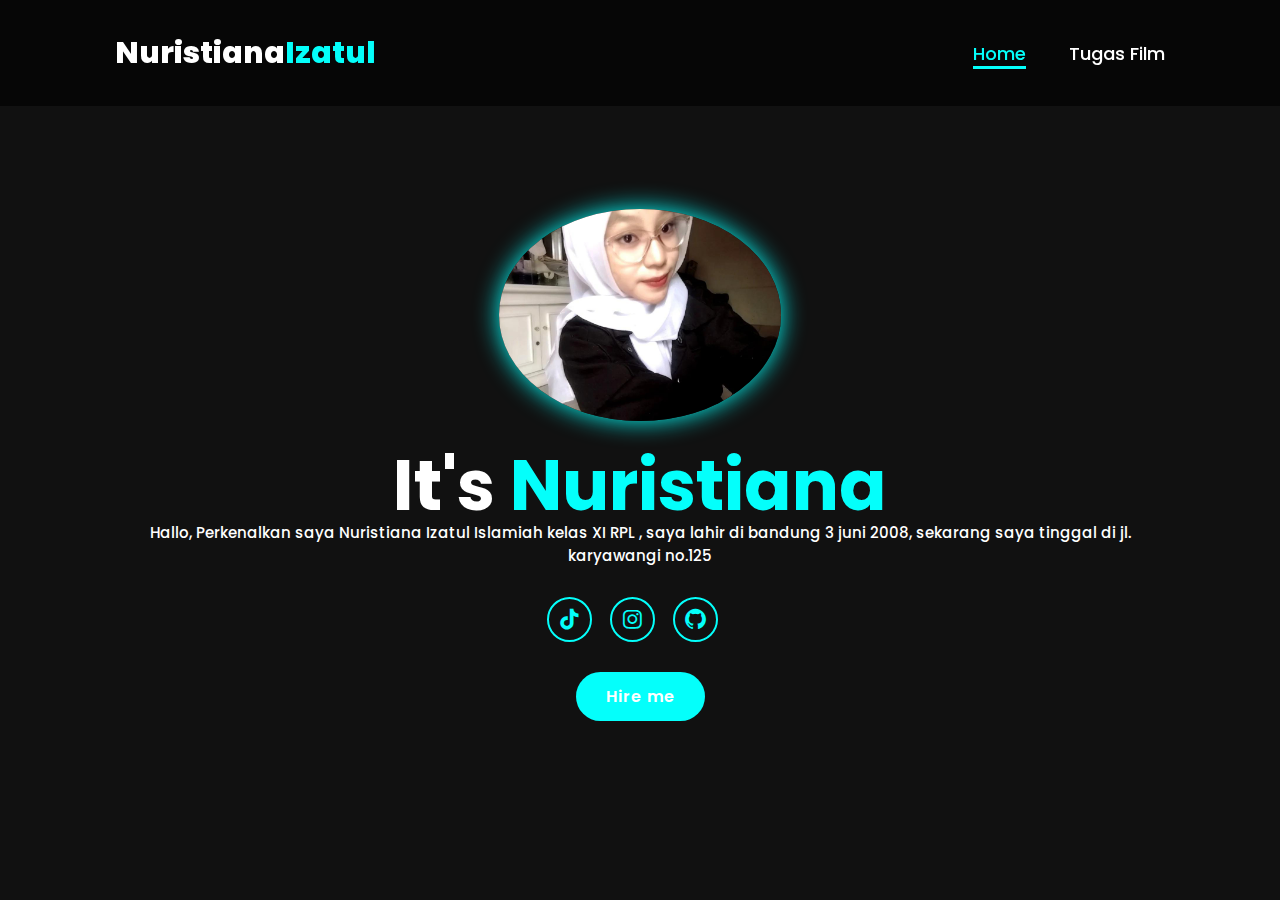
==== index.html @ c04273e6 "Add files via upload" ====
<!DOCTYPE html>
<html lang="en">
<head>
    <meta charset="UTF-8">
    <meta name="viewport" content="width=device-width, initial-scale=1.0">
    <title>Tugas Web</title>
    <link rel="stylesheet" href="style.css">
    <link href="https://unpkg.com/boxicons@2.1.4/css/boxicons.min.css" rel="stylesheet">
    <link href="https://fonts.googleapis.com/css2?family=Poppins:wght@400;700&display=swap" rel="stylesheet">
</head>
<body>

<header class="header">
    <a href="#home" class="logo">Nuristiana<span>Izatul</span></a>
    <i class='bx bx-menu' id="menu-icon"></i>
    <nav class="navbar">
        <a href="#home" class="active">Home</a>
        <a href="tugas2.html">Tugas Film</a>
    </nav>
</header>

<section class="home" id="home">
    <div class="home-img">
        <img src="1.jpg" alt="">
    </div>
    <div class="home-content">
        <h1>It's <span>Nuristiana</span></h1>
    
        <p>Hallo, Perkenalkan saya Nuristiana Izatul Islamiah kelas XI RPL ,
             saya lahir di bandung 3 juni 2008, sekarang saya tinggal di jl. karyawangi no.125 </p>
        <div class="social-icons">
            <a href="https://www.tiktok.com/@nrstiaa1?_t=8oWnTnt1Ga7&_r=1"><i class="bx bxl-tiktok"></i></a>
            <a href="https://www.instagram.com/iztltiana?igsh=MWN0MjFjYjRwbWE3dw=="><i class="bx bxl-instagram"></i></a>
            <a href="#"><i class="bx bxl-github"></i></a>
        </div>
        <a href="#" class="btn">Hire me</a>
    </div>
</section>

<script src="script.js"></script>
</body>
</html>
---- style.css ----
* {
    margin: 0;
    padding: 0;
    box-sizing: border-box;
    text-decoration: none;
    border: none;
    outline: none;
    scroll-behavior: smooth;
    font-family: 'Poppins', sans-serif;
}

:root {
    --bg-color: #111111; 
    --second-bg-color: #151515;
    --text-color: white;
    --main-color: #04fffb;
}

html {
    font-size: 62.5%;
    overflow: hidden;
}

body {
    background: var(--bg-color);
    color: var(--text-color);
}

.header {
    position: fixed;
    top: 0;
    left: 0;
    width: 100%;
    padding: 3rem 9%;
    background: rgba(0, 0, 0, 0.6);
    backdrop-filter: blur(10px);
    display: flex;
    justify-content: space-between;
    align-items: center;
    z-index: 100;
}

.logo {
    font-size: 3rem;
    color: var(--text-color);
    font-weight: 800;
    cursor: pointer;
    transition: 0.3s ease-in-out;
}

.logo:hover {
    transform: scale(1.1);
}

.navbar a {
    font-size: 1.8rem;
    color: white;
    margin-left: 4rem;
    font-weight: 500;
    transition: 0.3s ease-in-out;
    border-bottom: 3px solid transparent;
}

.navbar a:hover,
.navbar a.active {
    color: var(--main-color);
    border-bottom: 3px solid var(--main-color);
}

#menu-icon {
    font-size: 3.6rem;
    color: var(--main-color);
    display: none;
}

section {
    min-height: 100vh;
    padding: 10rem 9%;
}

.home {
    display: flex;
    justify-content: center;
    align-items: center;
    flex-direction: column;
    gap: 1rem;
}

.home-content {
    display: flex;
    align-items: center;
    justify-content: center;
    flex-direction: column;
    text-align: center;
    margin-top: 3rem;
}

span {
    color: var(--main-color);
}

.logo span {
    color: var(--main-color);
}

.home-content h3 {
    margin-bottom: 2rem;
    margin-top: 1rem;
    font-size: 3.5rem;
}

.home-content h1 {
    font-size: 7rem;
    font-weight: 700;
    margin-top: 1.5rem;
    line-height: 1;
}

.home-img {
    border-radius: 50%;
}

.home-img img {
    position: relative;
    top: 3rem;
    width: 22vw;
    border-radius: 50%;
    box-shadow: 0 0 25px var(--main-color);
    cursor: pointer;
    transition: 0.4s ease-in-out;
}

.home-img img:hover {
    box-shadow: 0 0 50px var(--main-color);
}

.home-content p {
    font-size: 1.5rem;
    font-weight: 500;
    max-width: 1000px;
}

.social-icons a {
    display: inline-flex;
    justify-content: center;
    align-items: center;
    width: 4.5rem;
    height: 4.5rem;
    background: transparent;
    border: 0.2rem solid var(--main-color);
    font-size: 2.5rem;
    border-radius: 50%;
    color: var(--main-color);
    margin: 3rem 1.5rem 3rem 0;
    transition: 0.3s ease-in-out;
}

.social-icons a:hover {
    color: white;
    transform: scale(1.3) translateY(-5px);
    box-shadow: 0 0 25px var(--main-color);
    background-color: var(--main-color);
}

.btn {
    display: inline-block;
    padding: 1rem 2.8rem;
    background: var(--main-color);
    border-radius: 4rem;
    font-size: 1.6rem;
    color: white;
    border: 2px solid transparent;
    letter-spacing: 0.1rem;
    font-weight: 600;
    transition: 0.3s ease-in-out;
    cursor: pointer;
}

.btn:hover {
    transform: scale(1.05);
    box-shadow: 0 0 25px var(--main-color);
}

.text-animation {
    font-size: 3.4rem;
    font-weight: 600;
    display: inline-block;
    position: relative;
    overflow: hidden;
    white-space: nowrap;
    width: 20ch;
}

.text-animation span {
    position: absolute;
    display: inline-block;
    white-space: nowrap;
    animation: words 10s infinite steps(1);
}

.text-animation span::after {
    content: "";
    background-color: var(--bg-color);
    position: absolute;
    width: 100%;
    height: 100%;
    border-left: 3px solid var(--bg-color);
    right: -3px;
    animation: cursor 0.6s infinite steps(1), typing 10s steps(20) infinite;
}

@keyframes cursor {
    to {
        border-left: 2px solid var(--main-color);
    }
}

@keyframes words {
    0%, 20% {
        content: 'Web Developer';
    }
    21%, 40% {
        content: 'Graphic Designer';
    }
    41%, 60% {
        content: 'UI Designer';
    }
    61%, 80% {
        content: 'Content Manager';
    }
    81%, 100% {
        content: 'Software Tester';
    }
}
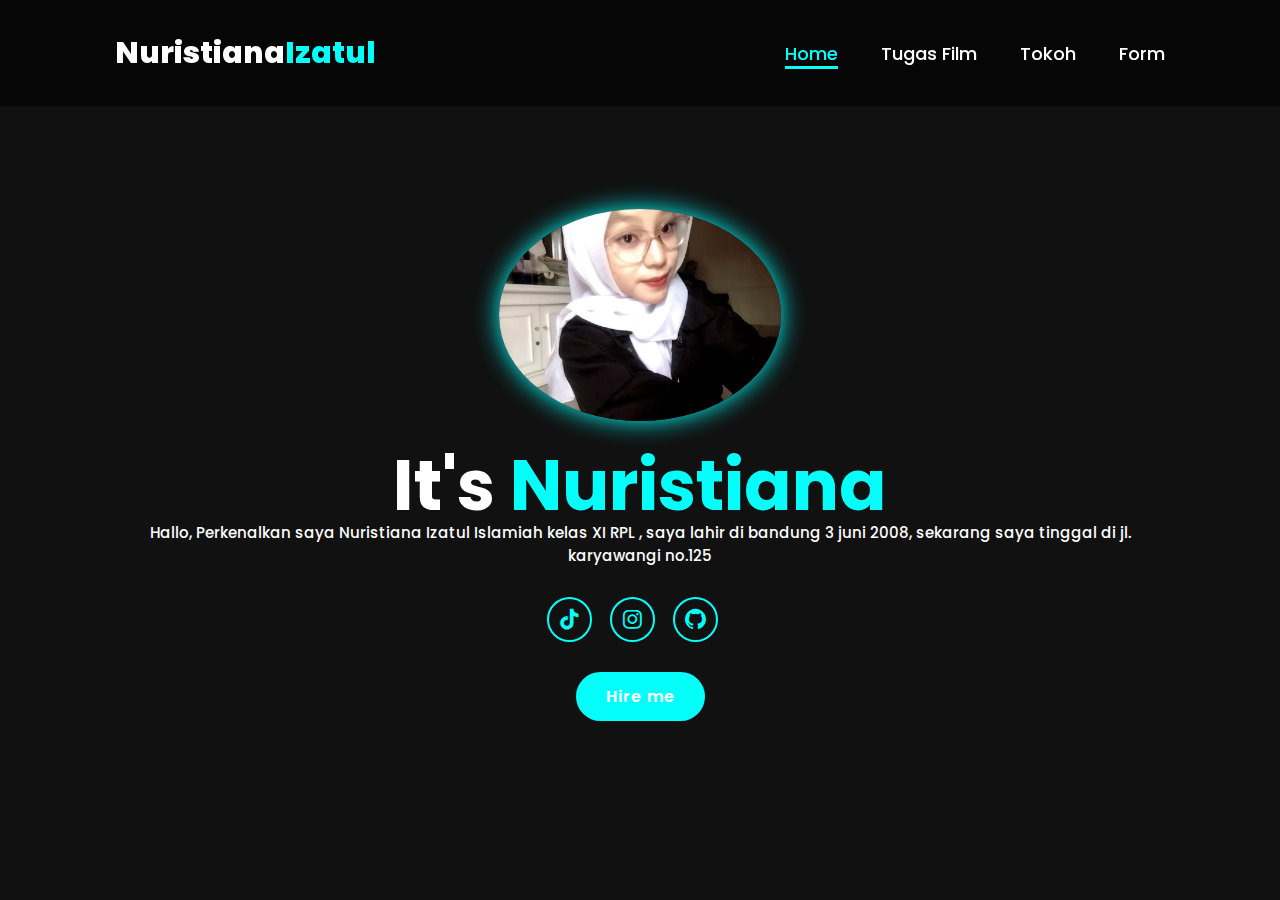
==== commit e72d0d22: "index.html" ====
--- a/index.html
+++ b/index.html
@@ -16,6 +16,8 @@
     <nav class="navbar">
         <a href="#home" class="active">Home</a>
         <a href="tugas2.html">Tugas Film</a>
+        <a href="tokoh.html">Tokoh</a>
+        <a href="form.html">Form</a>
     </nav>
 </header>
 
--- a/style.css
+++ b/style.css
@@ -215,20 +215,3 @@
     }
 }
 
-@keyframes words {
-    0%, 20% {
-        content: 'Web Developer';
-    }
-    21%, 40% {
-        content: 'Graphic Designer';
-    }
-    41%, 60% {
-        content: 'UI Designer';
-    }
-    61%, 80% {
-        content: 'Content Manager';
-    }
-    81%, 100% {
-        content: 'Software Tester';
-    }
-}
